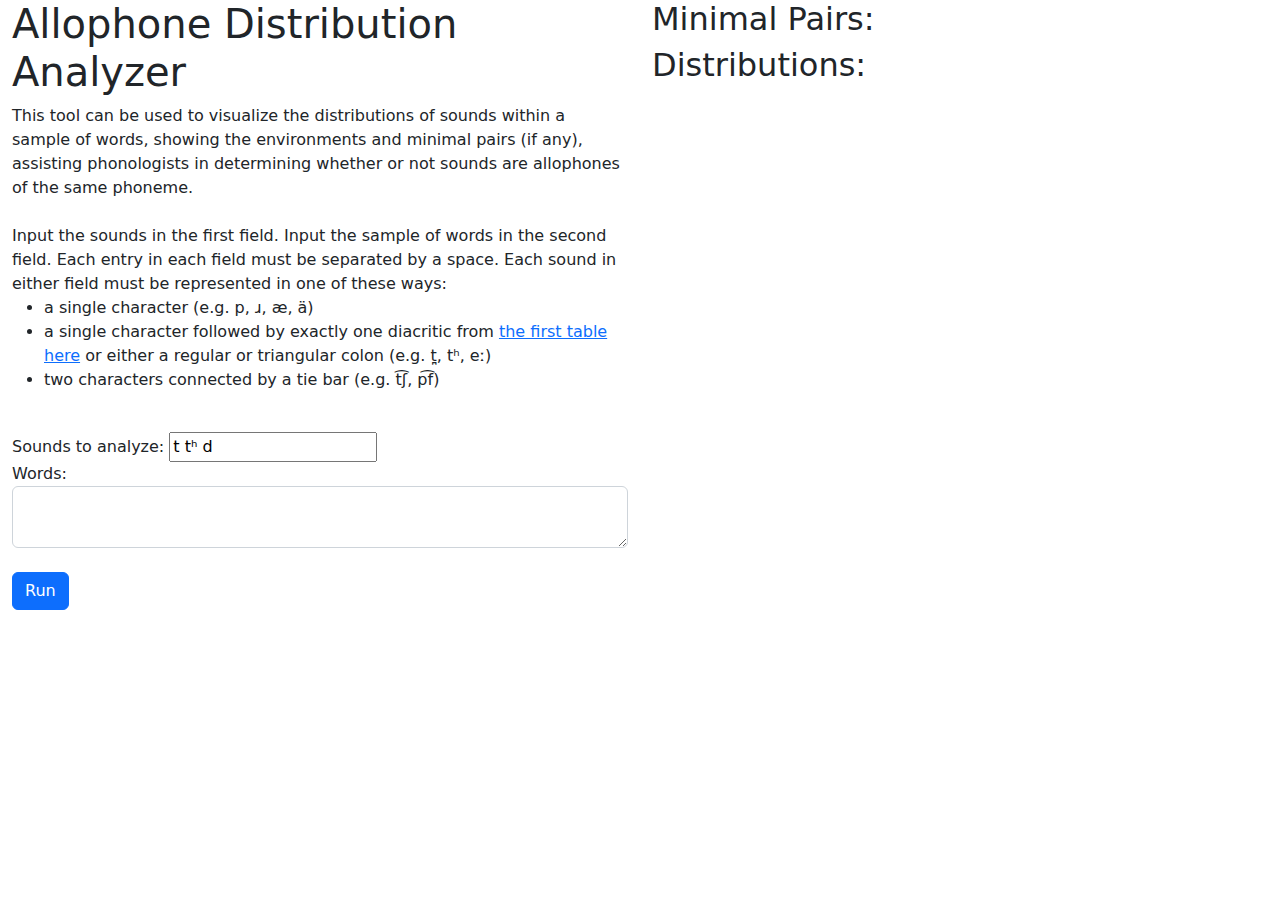
==== phonemes.html @ ff70a0e6 "added allophone page" ====
<!DOCTYPE html>
<html>
    <link rel="stylesheet" href="css/bootstrap.min.css">
    <link rel="stylesheet" href="css/style.css">
    <script src="js/phonemes.js"></script>

    <body>
        <div class="container-fluid">
            <div class="row">
                <div class="col col-md-6">
                    <h1>Allophone Distribution Analyzer</h1>
                    <div>
                        This tool can be used to visualize the distributions of sounds within a sample of words,
                        showing the environments and minimal pairs (if any), assisting phonologists in determining
                        whether or not sounds are allophones of the same phoneme.
                        <br><br>
                        Input the sounds in the first field.
                        Input the sample of words in the second field.
                        Each entry in each field must be separated by a space.
                        Each sound in either field must be represented in one of these ways:
                        <ul>
                            <li>a single character (e.g. p, ɹ, æ, ä)</li>
                            <li>a single character followed by exactly one diacritic from <a href="https://en.wikipedia.org/wiki/International_Phonetic_Alphabet#Diacritics_and_prosodic_notation">the first table here</a> or either a regular or triangular colon (e.g. t̪, tʰ, eː)</li>
                            <li>two characters connected by a tie bar (e.g. t͡ʃ, p͡f)</li>
                        </ul>
                    </div>
                    <br>
                    <label>Sounds to analyze:</label>
                    <input id="allophones" name="allophones" value="t tʰ d">
                    <br>
                    <label>Words:</label>
                    <br>
                    <textarea id="words" class="form-control" value="tat tʰat adate adatʰe"></textarea>
                    <br>
                    <button type="button" class="btn btn-primary" onclick="analyze()">Run</button>
                </div>
                <div class="col col-md-6">
                    <h2>Minimal Pairs:</h2>
                    <div id="minPairChartContainer">

                    </div>
                    <h2>Distributions:</h2>
                    <div id="distChartContainer">

                    </div>
                </div>
            </div>
        </div>
    </body>
</html>
---- css/style.css ----
.sidebar {
    margin: 0;
    padding: 5px;
    width: 200px;
    background-color: #f1f1f1;
    position: fixed;
    height: 100%;
    overflow: auto;
  }

.sidebar a {
display: block;
color: black;
padding: 16px;
text-decoration: none;
}

.sidebar a.active {
background-color: #04AA6D;
color: white;
}

.sidebar a:hover:not(.active) {
background-color: #555;
color: white;
}

div.content {
margin-left: 200px;
padding: 1px 16px;
height: 1000px;
}

@media screen and (max-width: 700px) {
.sidebar {
    width: 100%;
    height: auto;
    position: relative;
}
.sidebar a {float: left;}
div.content {margin-left: 0;}
}

@media screen and (max-width: 400px) {
.sidebar a {
    text-align: center;
    float: none;
}
}

#name {
    text-decoration:underline;
    text-decoration-style: dashed;
}

#name:hover span {
    display: none
  }

#name:hover:after {
    content: "/'nɪk.ə.ləs 'bɛːɐ̯.je/"
  }
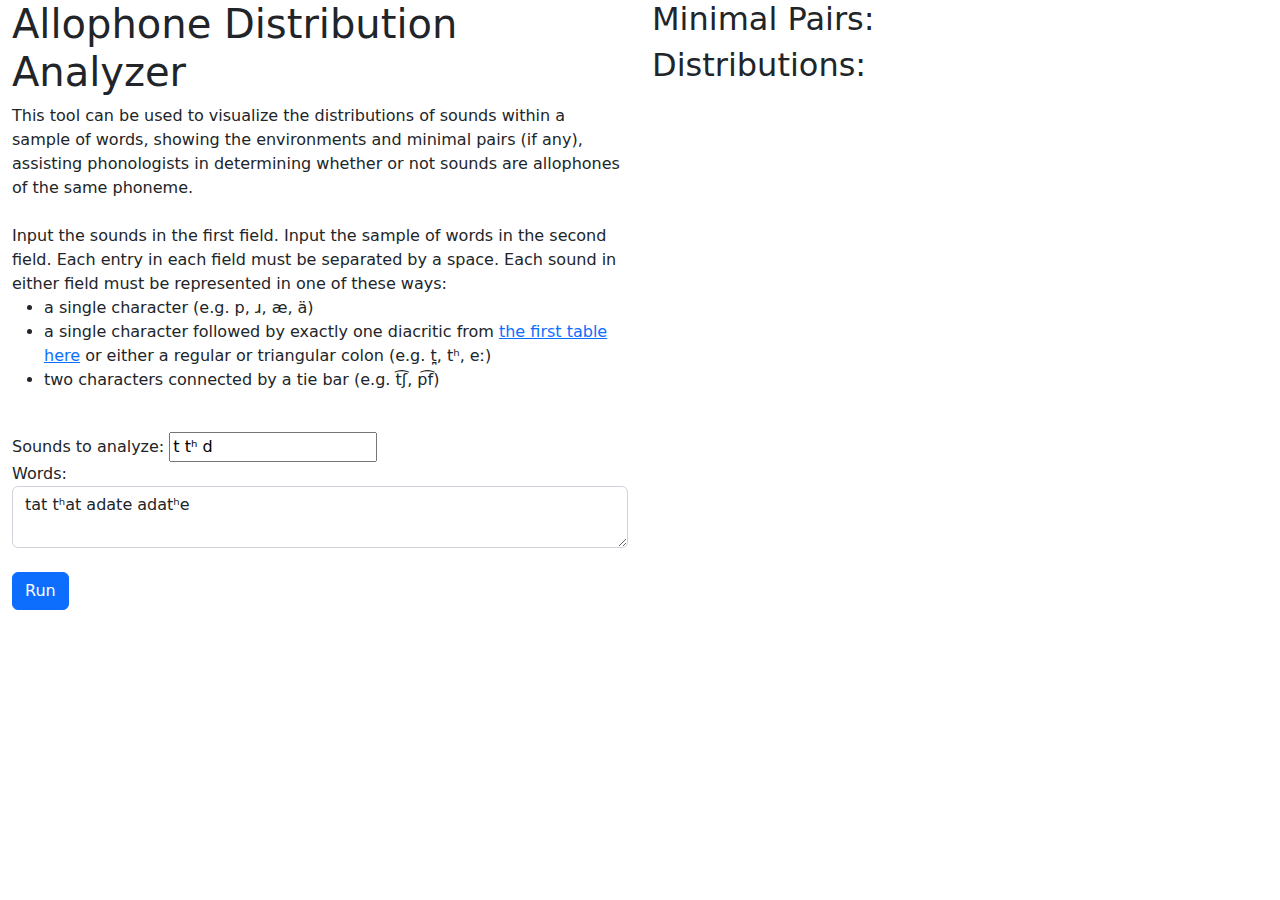
==== commit b7f81389: "fixed default words textarea" ====
--- a/phonemes.html
+++ b/phonemes.html
@@ -30,7 +30,7 @@
                     <br>
                     <label>Words:</label>
                     <br>
-                    <textarea id="words" class="form-control" value="tat tʰat adate adatʰe"></textarea>
+                    <textarea id="words" class="form-control">tat tʰat adate adatʰe</textarea>
                     <br>
                     <button type="button" class="btn btn-primary" onclick="analyze()">Run</button>
                 </div>
